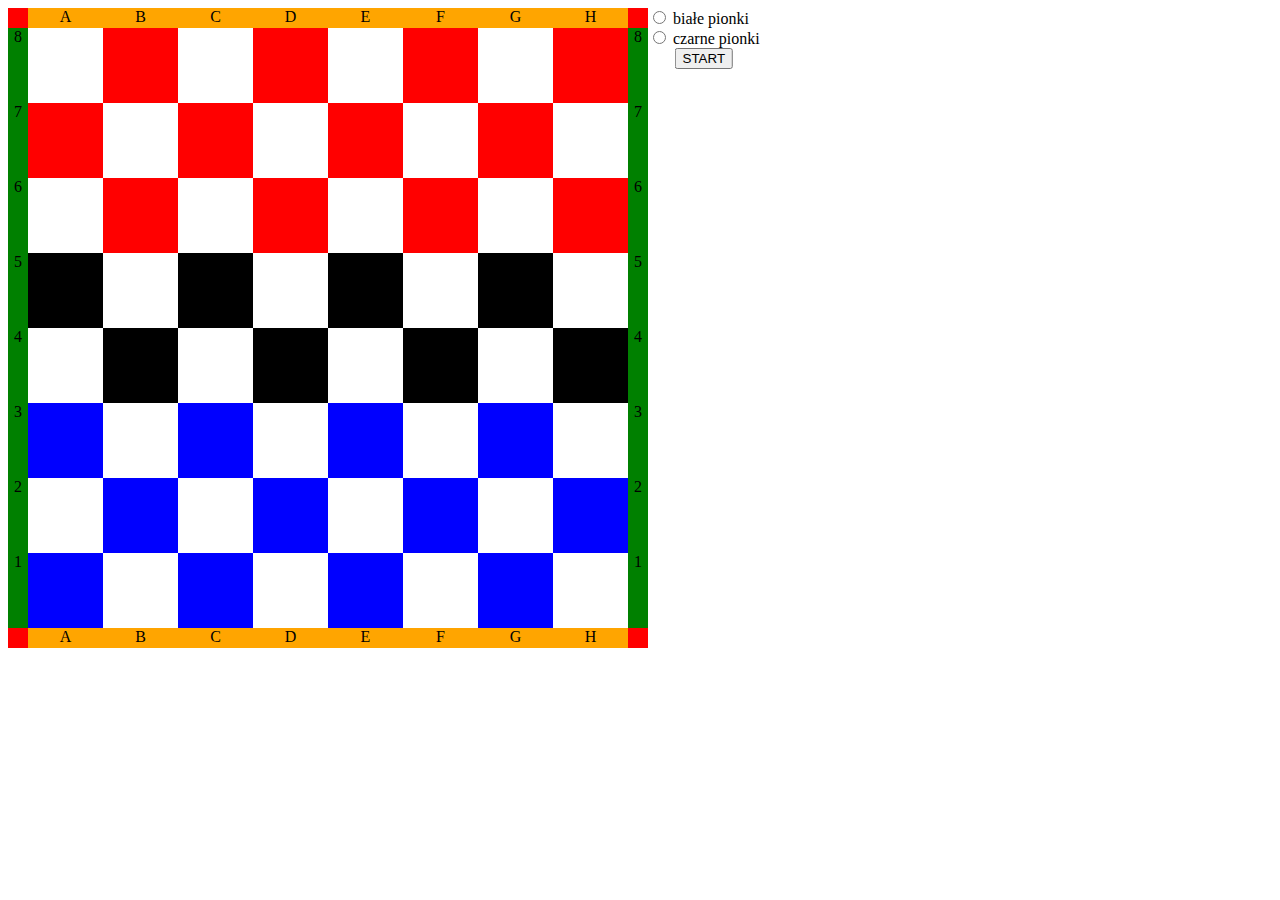
==== gry/checkers.html @ 907d14d6 "checkers 25.02.2021" ====
<!DOCTYPE html>
<html lang="pl">
<head>

	<meta charset="utf-8" >
	<meta http-equiv="X-UA-Compatible" content="IE=edge, chrome=1" >
	<meta name="viewport" content="width=device-width, initial-scale=1.0" >
	<title>Playfab / Gry / Warcaby</title>
	
	<link rel="stylesheet" href="checkers-style.css">

</head>
<body onload="defaultSettings()">

	<main>
		<header>
			
		</header>
		<article>
			<div id="board">
			<!-- Założenia:
			button value="3" - pole posiada możliwość ruchu
			button value="2" - pole jest zajete przez czarny pionek
			button value="1" - pole jest zajete przez biały pionek
			button value="0" - pole jest wolne
			-->
				<div id="top_left_square" class="corner_square"></div>
				
				<div id="player_2_A" class="letter_field">A</div>
				<div id="player_2_B" class="letter_field">B</div>
				<div id="player_2_C" class="letter_field">C</div>
				<div id="player_2_D" class="letter_field">D</div>
				<div id="player_2_E" class="letter_field">E</div>
				<div id="player_2_F" class="letter_field">F</div>
				<div id="player_2_G" class="letter_field">G</div>
				<div id="player_2_H" class="letter_field">H</div>
				
				<div id="top_right_square" class="corner_square"></div>
				<div style="clear: both;"></div>
				 
				<div id="player_1_8" class="number_field">8</div>
				
				<button id="a8" class="field_white" disabled></button>
				<button id="b8" class="field_black" value="0" disabled onclick="move(this.id, this.value)"></button>
				<button id="c8" class="field_white" disabled></button>
				<button id="d8" class="field_black" value="0" disabled onclick="move(this.id, this.value)"></button>
				<button id="e8" class="field_white" disabled></button>
				<button id="f8" class="field_black" value="0" disabled onclick="move(this.id, this.value)"></button>
				<button id="g8" class="field_white" disabled></button>
				<button id="h8" class="field_black" value="0" disabled onclick="move(this.id, this.value)"></button>
				
				<div id="player_2_8" class="number_field">8</div>
				<div style="clear: both;"></div>
				
				<div id="player_1_7" class="number_field">7</div>
				
				<button id="a7" class="field_black" value="0" disabled onclick="move(this.id, this.value)"></button>
				<button id="b7" class="field_white" disabled></button>
				<button id="c7" class="field_black" value="0" disabled onclick="move(this.id, this.value)"></button>
				<button id="d7" class="field_white" disabled></button>
				<button id="e7" class="field_black" value="0" disabled onclick="move(this.id, this.value)"></button>
				<button id="f7" class="field_white" disabled></button>
				<button id="g7" class="field_black" value="0" disabled onclick="move(this.id, this.value)"></button>
				<button id="h7" class="field_white" disabled></button>
				
				<div id="player_2_7" class="number_field">7</div>
				<div style="clear: both;"></div>
				
				<div id="player_1_6" class="number_field">6</div>
				
				<button id="a6" class="field_white" disabled></button>
				<button id="b6" class="field_black" value="0" disabled onclick="move(this.id, this.value)"></button>
				<button id="c6" class="field_white" disabled></button>
				<button id="d6" class="field_black" value="0" disabled onclick="move(this.id, this.value)"></button>
				<button id="e6" class="field_white" disabled></button>
				<button id="f6" class="field_black" value="0" disabled onclick="move(this.id, this.value)"></button>
				<button id="g6" class="field_white" disabled></button>
				<button id="h6" class="field_black" value="0" disabled onclick="move(this.id, this.value)"></button>
				
				<div id="player_2_6" class="number_field">6</div>
				<div style="clear: both;"></div>
				
				<div id="player_1_5" class="number_field">5</div>
				
				<button id="a5" class="field_black" value="0" disabled onclick="move(this.id, this.value)"></button>
				<button id="b5" class="field_white" disabled></button>
				<button id="c5" class="field_black" value="0" disabled onclick="move(this.id, this.value)"></button>
				<button id="d5" class="field_white" disabled></button>
				<button id="e5" class="field_black" value="0" disabled onclick="move(this.id, this.value)"></button>
				<button id="f5" class="field_white" disabled></button>
				<button id="g5" class="field_black" value="0" disabled onclick="move(this.id, this.value)"></button>
				<button id="h5" class="field_white" disabled></button>
				
				<div id="player_2_5" class="number_field">5</div>
				<div style="clear: both;"></div>
				
				<div id="player_1_4" class="number_field">4</div>
				
				<button id="a4" class="field_white" disabled></button>
				<button id="b4" class="field_black" value="0" disabled onclick="move(this.id, this.value)"></button>
				<button id="c4" class="field_white" disabled></button>
				<button id="d4" class="field_black" value="0" disabled onclick="move(this.id, this.value)"></button>
				<button id="e4" class="field_white" disabled></button>
				<button id="f4" class="field_black" value="0" disabled onclick="move(this.id, this.value)"></button>
				<button id="g4" class="field_white" disabled></button>
				<button id="h4" class="field_black" value="0" disabled onclick="move(this.id, this.value)"></button>
				
				<div id="player_2_4" class="number_field">4</div>
				<div style="clear: both;"></div>
				
				<div id="player_1_3" class="number_field">3</div>
				
				<button id="a3" class="field_black" value="0" disabled onclick="move(this.id, this.value)"></button>
				<button id="b3" class="field_white" disabled></button>
				<button id="c3" class="field_black" value="0" disabled onclick="move(this.id, this.value)"></button>
				<button id="d3" class="field_white" disabled></button>
				<button id="e3" class="field_black" value="0" disabled onclick="move(this.id, this.value)"></button>
				<button id="f3" class="field_white" disabled></button>
				<button id="g3" class="field_black" value="0" disabled onclick="move(this.id, this.value)"></button>
				<button id="h3" class="field_white" disabled></button>
				
				<div id="player_2_3" class="number_field">3</div>
				<div style="clear: both;"></div>
				
				<div id="player_1_2" class="number_field">2</div>
				
				<button id="a2" class="field_white" disabled></button>
				<button id="b2" class="field_black" value="0" disabled onclick="move(this.id, this.value)"></button>
				<button id="c2" class="field_white" disabled></button>
				<button id="d2" class="field_black" value="0" disabled onclick="move(this.id, this.value)"></button>
				<button id="e2" class="field_white" disabled></button>
				<button id="f2" class="field_black" value="0" disabled onclick="move(this.id, this.value)"></button>
				<button id="g2" class="field_white" disabled></button>
				<button id="h2" class="field_black" value="0" disabled onclick="move(this.id, this.value)"></button>
				
				<div id="player_2_2" class="number_field">2</div>
				<div style="clear: both;"></div>
				
				<div id="player_1_1" class="number_field">1</div>
				
				<button id="a1" class="field_black" value="0" disabled onclick="move(this.id, this.value)"></button>
				<button id="b1" class="field_white" disabled></button>
				<button id="c1" class="field_black" value="0" disabled onclick="move(this.id, this.value)"></button>
				<button id="d1" class="field_white" disabled></button>
				<button id="e1" class="field_black" value="0" disabled onclick="move(this.id, this.value)"></button>
				<button id="f1" class="field_white" disabled></button>
				<button id="g1" class="field_black" value="0" disabled onclick="move(this.id, this.value)"></button>
				<button id="h1" class="field_white" disabled></button>
				
				<div id="player_2_1" class="number_field">1</div>
				<div style="clear: both;"></div>
				
				<div id="bottom_left_square" class="corner_square"></div>
				
				<div id="player_1_A" class="letter_field">A</div>
				<div id="player_1_B" class="letter_field">B</div>
				<div id="player_1_C" class="letter_field">C</div>
				<div id="player_1_D" class="letter_field">D</div>
				<div id="player_1_E" class="letter_field">E</div>
				<div id="player_1_F" class="letter_field">F</div>
				<div id="player_1_G" class="letter_field">G</div>
				<div id="player_1_H" class="letter_field">H</div>
				
				<div id="bottom_right_square" class="corner_square"></div>
				<div style="clear: both;"></div>
				
			</div>
			<!--TYMCZASOWY wybór strony-->
			<div id="panel">
				<input type="radio" id="white_pawns" class="side_selection" name="side_selection" value="player_1" onclick="sideSelection(this.value)">
					<label for="white_pawns">białe pionki</label><br>
				<input type="radio" id="black_pawns" class="side_selection" name="side_selection" value="player_2" onclick="sideSelection(this.value)">
					<label for="black_pawns">czarne pionki</label><br>
					<button id="start_button" onclick="startGame(this.id)">START</button>
			</div>
			<!---->
		</article>
	</main>
	
	<script src="checkers-functions.js"></script>

</body>
<html>
---- gry/checkers-style.css ----
body{
}	
    /*PLANSZA*/
    #board{
        float: left;
        width: 640px;
        height: 640px;
        background-color: yellow;
    }

        #start_button{
            position: relative;
            left: 50%;
            transform: translate(-50%);
        }
    
        .corner_square{
            float: left;
            width: 20px;
            height: 20px;
            background-color: red;
        }
        
        .letter_field{
            float: left;
            width: 75px;
            height: 20px;
            text-align: center;
            background-color: orange;
        }
        
        .number_field{
            float: left;
            width: 20px;
            height: 75px;
            text-align: center;
            vertical-align: middle;
            background-color: green;
        }
        
        .field_white{
            margin: 0;
            padding: 0;
            float: left;
            width: 75px;
            height: 75px;
            background-color: white;
            border: 0;
        }
        
        .field_black{
            margin: 0;
            padding: 0;
            float: left;
            width: 75px;
            height: 75px;
            background-color: black;
            border: 0;
        }
        
            /*PIONKI*/
            .pawn{
                width: 100%;
                height: 100%;
                background-color: black;
                border-radius: 50%;
            }
    
    #panel{
        float: left;
    }
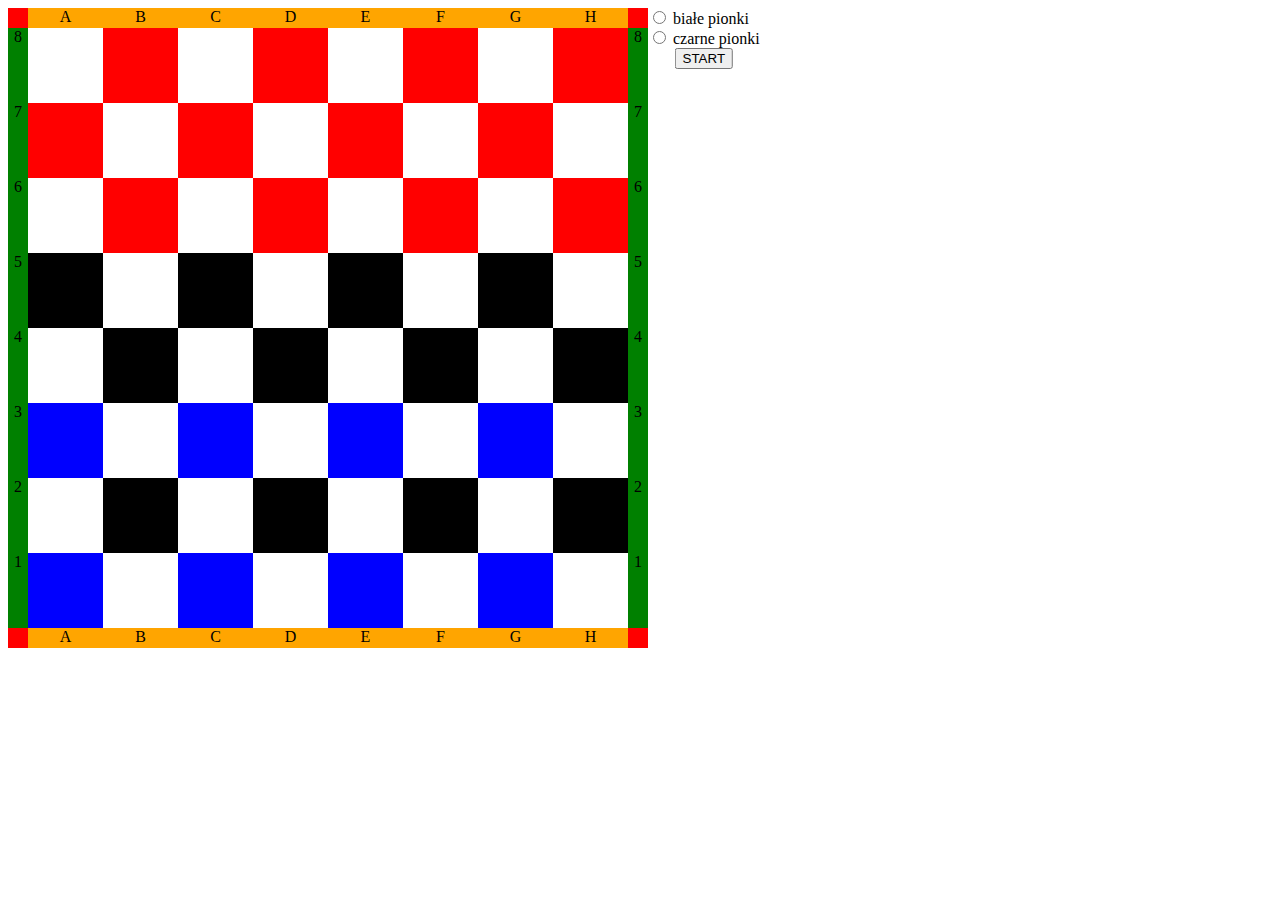
==== commit 8cf2a0ae: "checkers 26.02.2021" ====
--- a/gry/checkers.html
+++ b/gry/checkers.html
@@ -41,26 +41,26 @@
 				<div id="player_1_8" class="number_field">8</div>
 				
 				<button id="a8" class="field_white" disabled></button>
-				<button id="b8" class="field_black" value="0" disabled onclick="move(this.id, this.value)"></button>
+				<button id="b8" class="field_black" value="0" disabled onclick="move(this.id, this.value)" onmousemove="pawnHighlightOn(this.id, this.value)" onmouseout="pawnHighlightOff(this.id, this.value)"></button>
 				<button id="c8" class="field_white" disabled></button>
-				<button id="d8" class="field_black" value="0" disabled onclick="move(this.id, this.value)"></button>
+				<button id="d8" class="field_black" value="0" disabled onclick="move(this.id, this.value)" onmousemove="pawnHighlightOn(this.id, this.value)" onmouseout="pawnHighlightOff(this.id, this.value)"></button>
 				<button id="e8" class="field_white" disabled></button>
-				<button id="f8" class="field_black" value="0" disabled onclick="move(this.id, this.value)"></button>
+				<button id="f8" class="field_black" value="0" disabled onclick="move(this.id, this.value)" onmousemove="pawnHighlightOn(this.id, this.value)" onmouseout="pawnHighlightOff(this.id, this.value)"></button>
 				<button id="g8" class="field_white" disabled></button>
-				<button id="h8" class="field_black" value="0" disabled onclick="move(this.id, this.value)"></button>
+				<button id="h8" class="field_black" value="0" disabled onclick="move(this.id, this.value)" onmousemove="pawnHighlightOn(this.id, this.value)" onmouseout="pawnHighlightOff(this.id, this.value)"></button>
 				
 				<div id="player_2_8" class="number_field">8</div>
 				<div style="clear: both;"></div>
 				
 				<div id="player_1_7" class="number_field">7</div>
 				
-				<button id="a7" class="field_black" value="0" disabled onclick="move(this.id, this.value)"></button>
+				<button id="a7" class="field_black" value="0" disabled onclick="move(this.id, this.value)" onmousemove="pawnHighlightOn(this.id, this.value)" onmouseout="pawnHighlightOff(this.id, this.value)"></button>
 				<button id="b7" class="field_white" disabled></button>
-				<button id="c7" class="field_black" value="0" disabled onclick="move(this.id, this.value)"></button>
+				<button id="c7" class="field_black" value="0" disabled onclick="move(this.id, this.value)" onmousemove="pawnHighlightOn(this.id, this.value)" onmouseout="pawnHighlightOff(this.id, this.value)"></button>
 				<button id="d7" class="field_white" disabled></button>
-				<button id="e7" class="field_black" value="0" disabled onclick="move(this.id, this.value)"></button>
+				<button id="e7" class="field_black" value="0" disabled onclick="move(this.id, this.value)" onmousemove="pawnHighlightOn(this.id, this.value)" onmouseout="pawnHighlightOff(this.id, this.value)"></button>
 				<button id="f7" class="field_white" disabled></button>
-				<button id="g7" class="field_black" value="0" disabled onclick="move(this.id, this.value)"></button>
+				<button id="g7" class="field_black" value="0" disabled onclick="move(this.id, this.value)" onmousemove="pawnHighlightOn(this.id, this.value)" onmouseout="pawnHighlightOff(this.id, this.value)"></button>
 				<button id="h7" class="field_white" disabled></button>
 				
 				<div id="player_2_7" class="number_field">7</div>
@@ -69,26 +69,26 @@
 				<div id="player_1_6" class="number_field">6</div>
 				
 				<button id="a6" class="field_white" disabled></button>
-				<button id="b6" class="field_black" value="0" disabled onclick="move(this.id, this.value)"></button>
+				<button id="b6" class="field_black" value="0" disabled onclick="move(this.id, this.value)" onmousemove="pawnHighlightOn(this.id, this.value)" onmouseout="pawnHighlightOff(this.id, this.value)"></button>
 				<button id="c6" class="field_white" disabled></button>
-				<button id="d6" class="field_black" value="0" disabled onclick="move(this.id, this.value)"></button>
+				<button id="d6" class="field_black" value="0" disabled onclick="move(this.id, this.value)" onmousemove="pawnHighlightOn(this.id, this.value)" onmouseout="pawnHighlightOff(this.id, this.value)"></button>
 				<button id="e6" class="field_white" disabled></button>
-				<button id="f6" class="field_black" value="0" disabled onclick="move(this.id, this.value)"></button>
+				<button id="f6" class="field_black" value="0" disabled onclick="move(this.id, this.value)" onmousemove="pawnHighlightOn(this.id, this.value)" onmouseout="pawnHighlightOff(this.id, this.value)"></button>
 				<button id="g6" class="field_white" disabled></button>
-				<button id="h6" class="field_black" value="0" disabled onclick="move(this.id, this.value)"></button>
+				<button id="h6" class="field_black" value="0" disabled onclick="move(this.id, this.value)" onmousemove="pawnHighlightOn(this.id, this.value)" onmouseout="pawnHighlightOff(this.id, this.value)"></button>
 				
 				<div id="player_2_6" class="number_field">6</div>
 				<div style="clear: both;"></div>
 				
 				<div id="player_1_5" class="number_field">5</div>
 				
-				<button id="a5" class="field_black" value="0" disabled onclick="move(this.id, this.value)"></button>
+				<button id="a5" class="field_black" value="0" disabled onclick="move(this.id, this.value)" onmousemove="pawnHighlightOn(this.id, this.value)" onmouseout="pawnHighlightOff(this.id, this.value)"></button>
 				<button id="b5" class="field_white" disabled></button>
-				<button id="c5" class="field_black" value="0" disabled onclick="move(this.id, this.value)"></button>
+				<button id="c5" class="field_black" value="0" disabled onclick="move(this.id, this.value)" onmousemove="pawnHighlightOn(this.id, this.value)" onmouseout="pawnHighlightOff(this.id, this.value)"></button>
 				<button id="d5" class="field_white" disabled></button>
-				<button id="e5" class="field_black" value="0" disabled onclick="move(this.id, this.value)"></button>
+				<button id="e5" class="field_black" value="0" disabled onclick="move(this.id, this.value)" onmousemove="pawnHighlightOn(this.id, this.value)" onmouseout="pawnHighlightOff(this.id, this.value)"></button>
 				<button id="f5" class="field_white" disabled></button>
-				<button id="g5" class="field_black" value="0" disabled onclick="move(this.id, this.value)"></button>
+				<button id="g5" class="field_black" value="0" disabled onclick="move(this.id, this.value)" onmousemove="pawnHighlightOn(this.id, this.value)" onmouseout="pawnHighlightOff(this.id, this.value)"></button>
 				<button id="h5" class="field_white" disabled></button>
 				
 				<div id="player_2_5" class="number_field">5</div>
@@ -97,26 +97,26 @@
 				<div id="player_1_4" class="number_field">4</div>
 				
 				<button id="a4" class="field_white" disabled></button>
-				<button id="b4" class="field_black" value="0" disabled onclick="move(this.id, this.value)"></button>
+				<button id="b4" class="field_black" value="0" disabled onclick="move(this.id, this.value)" onmousemove="pawnHighlightOn(this.id, this.value)" onmouseout="pawnHighlightOff(this.id, this.value)"></button>
 				<button id="c4" class="field_white" disabled></button>
-				<button id="d4" class="field_black" value="0" disabled onclick="move(this.id, this.value)"></button>
+				<button id="d4" class="field_black" value="0" disabled onclick="move(this.id, this.value)" onmousemove="pawnHighlightOn(this.id, this.value)" onmouseout="pawnHighlightOff(this.id, this.value)"></button>
 				<button id="e4" class="field_white" disabled></button>
-				<button id="f4" class="field_black" value="0" disabled onclick="move(this.id, this.value)"></button>
+				<button id="f4" class="field_black" value="0" disabled onclick="move(this.id, this.value)" onmousemove="pawnHighlightOn(this.id, this.value)" onmouseout="pawnHighlightOff(this.id, this.value)"></button>
 				<button id="g4" class="field_white" disabled></button>
-				<button id="h4" class="field_black" value="0" disabled onclick="move(this.id, this.value)"></button>
+				<button id="h4" class="field_black" value="0" disabled onclick="move(this.id, this.value)" onmousemove="pawnHighlightOn(this.id, this.value)" onmouseout="pawnHighlightOff(this.id, this.value)"></button>
 				
 				<div id="player_2_4" class="number_field">4</div>
 				<div style="clear: both;"></div>
 				
 				<div id="player_1_3" class="number_field">3</div>
 				
-				<button id="a3" class="field_black" value="0" disabled onclick="move(this.id, this.value)"></button>
+				<button id="a3" class="field_black" value="0" disabled onclick="move(this.id, this.value)" onmousemove="pawnHighlightOn(this.id, this.value)" onmouseout="pawnHighlightOff(this.id, this.value)"></button>
 				<button id="b3" class="field_white" disabled></button>
-				<button id="c3" class="field_black" value="0" disabled onclick="move(this.id, this.value)"></button>
+				<button id="c3" class="field_black" value="0" disabled onclick="move(this.id, this.value)" onmousemove="pawnHighlightOn(this.id, this.value)" onmouseout="pawnHighlightOff(this.id, this.value)"></button>
 				<button id="d3" class="field_white" disabled></button>
-				<button id="e3" class="field_black" value="0" disabled onclick="move(this.id, this.value)"></button>
+				<button id="e3" class="field_black" value="0" disabled onclick="move(this.id, this.value)" onmousemove="pawnHighlightOn(this.id, this.value)" onmouseout="pawnHighlightOff(this.id, this.value)"></button>
 				<button id="f3" class="field_white" disabled></button>
-				<button id="g3" class="field_black" value="0" disabled onclick="move(this.id, this.value)"></button>
+				<button id="g3" class="field_black" value="0" disabled onclick="move(this.id, this.value)" onmousemove="pawnHighlightOn(this.id, this.value)" onmouseout="pawnHighlightOff(this.id, this.value)"></button>
 				<button id="h3" class="field_white" disabled></button>
 				
 				<div id="player_2_3" class="number_field">3</div>
@@ -125,26 +125,26 @@
 				<div id="player_1_2" class="number_field">2</div>
 				
 				<button id="a2" class="field_white" disabled></button>
-				<button id="b2" class="field_black" value="0" disabled onclick="move(this.id, this.value)"></button>
+				<button id="b2" class="field_black" value="0" disabled onclick="move(this.id, this.value)" onmousemove="pawnHighlightOn(this.id, this.value)" onmouseout="pawnHighlightOff(this.id, this.value)"></button>
 				<button id="c2" class="field_white" disabled></button>
-				<button id="d2" class="field_black" value="0" disabled onclick="move(this.id, this.value)"></button>
+				<button id="d2" class="field_black" value="0" disabled onclick="move(this.id, this.value)" onmousemove="pawnHighlightOn(this.id, this.value)" onmouseout="pawnHighlightOff(this.id, this.value)"></button>
 				<button id="e2" class="field_white" disabled></button>
-				<button id="f2" class="field_black" value="0" disabled onclick="move(this.id, this.value)"></button>
+				<button id="f2" class="field_black" value="0" disabled onclick="move(this.id, this.value)" onmousemove="pawnHighlightOn(this.id, this.value)" onmouseout="pawnHighlightOff(this.id, this.value)"></button>
 				<button id="g2" class="field_white" disabled></button>
-				<button id="h2" class="field_black" value="0" disabled onclick="move(this.id, this.value)"></button>
+				<button id="h2" class="field_black" value="0" disabled onclick="move(this.id, this.value)" onmousemove="pawnHighlightOn(this.id, this.value)" onmouseout="pawnHighlightOff(this.id, this.value)"></button>
 				
 				<div id="player_2_2" class="number_field">2</div>
 				<div style="clear: both;"></div>
 				
 				<div id="player_1_1" class="number_field">1</div>
 				
-				<button id="a1" class="field_black" value="0" disabled onclick="move(this.id, this.value)"></button>
+				<button id="a1" class="field_black" value="0" disabled onclick="move(this.id, this.value)" onmousemove="pawnHighlightOn(this.id, this.value)" onmouseout="pawnHighlightOff(this.id, this.value)"></button>
 				<button id="b1" class="field_white" disabled></button>
-				<button id="c1" class="field_black" value="0" disabled onclick="move(this.id, this.value)"></button>
+				<button id="c1" class="field_black" value="0" disabled onclick="move(this.id, this.value)" onmousemove="pawnHighlightOn(this.id, this.value)" onmouseout="pawnHighlightOff(this.id, this.value)"></button>
 				<button id="d1" class="field_white" disabled></button>
-				<button id="e1" class="field_black" value="0" disabled onclick="move(this.id, this.value)"></button>
+				<button id="e1" class="field_black" value="0" disabled onclick="move(this.id, this.value)" onmousemove="pawnHighlightOn(this.id, this.value)" onmouseout="pawnHighlightOff(this.id, this.value)"></button>
 				<button id="f1" class="field_white" disabled></button>
-				<button id="g1" class="field_black" value="0" disabled onclick="move(this.id, this.value)"></button>
+				<button id="g1" class="field_black" value="0" disabled onclick="move(this.id, this.value)" onmousemove="pawnHighlightOn(this.id, this.value)" onmouseout="pawnHighlightOff(this.id, this.value)"></button>
 				<button id="h1" class="field_white" disabled></button>
 				
 				<div id="player_2_1" class="number_field">1</div>
